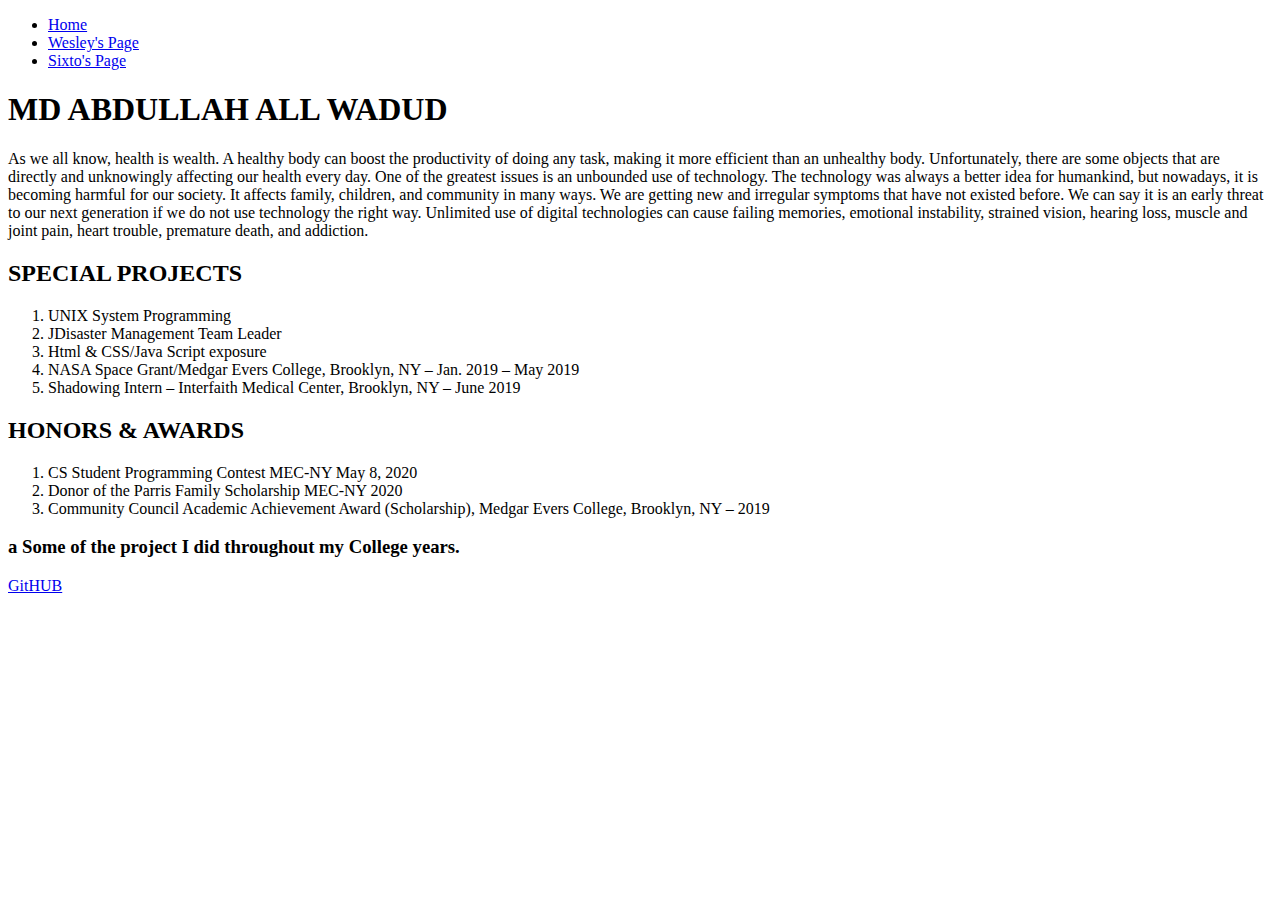
==== mdwadud.html @ 489bab62 "first push" ====
<!DOCTYPE html>
<html lang="en">
  <head>
    <meta charset="UTF-8" />
    <meta name="viewport" content="width=device-width, initial-scale=1.0" />
    <title>MDWADUD</title>
    <link rel="stylesheet" href="style.css" />
  </head>
  <body>
    <script src="main.js"></script>
    <nav>
      <ul>
        <li><a href="index.html">Home</a></li>
        <li><a href="wesley.html">Wesley's Page</a></li>
        <li><a href="sixto.html">Sixto's Page</a></li>
      </ul>
    </nav>
    <h1>MD ABDULLAH ALL WADUD</h1>
    <p>
      As we all know, health is wealth. A healthy body can boost the
      productivity of doing any task, making it more efficient than an unhealthy
      body. Unfortunately, there are some objects that are directly and
      unknowingly affecting our health every day. One of the greatest issues is
      an unbounded use of technology. The technology was always a better idea
      for humankind, but nowadays, it is becoming harmful for our society. It
      affects family, children, and community in many ways. We are getting new
      and irregular symptoms that have not existed before. We can say it is an
      early threat to our next generation if we do not use technology the right
      way. Unlimited use of digital technologies can cause failing memories,
      emotional instability, strained vision, hearing loss, muscle and joint
      pain, heart trouble, premature death, and addiction.
    </p>

    <h2>SPECIAL PROJECTS</h2>
    <ol>
      <li>UNIX System Programming</li>
      <li>JDisaster Management Team Leader</li>
      <li>Html & CSS/Java Script exposure</li>
      <li>
        NASA Space Grant/Medgar Evers College, Brooklyn, NY – Jan. 2019 – May
        2019
      </li>
      <li>
        Shadowing Intern – Interfaith Medical Center, Brooklyn, NY – June 2019
      </li>
    </ol>

    <h2>HONORS & AWARDS</h2>
    <ol>
      <li>CS Student Programming Contest MEC-NY May 8, 2020</li>
      <li>Donor of the Parris Family Scholarship MEC-NY 2020</li>
      <li>
        Community Council Academic Achievement Award (Scholarship), Medgar Evers
        College, Brooklyn, NY – 2019
      </li>
    </ol>
    <h3>a Some of the project I did throughout my College years.</h3>
    <li><a href="https://github.com/MDWADUD"> GitHUB</a></li>
  </body>
</html>
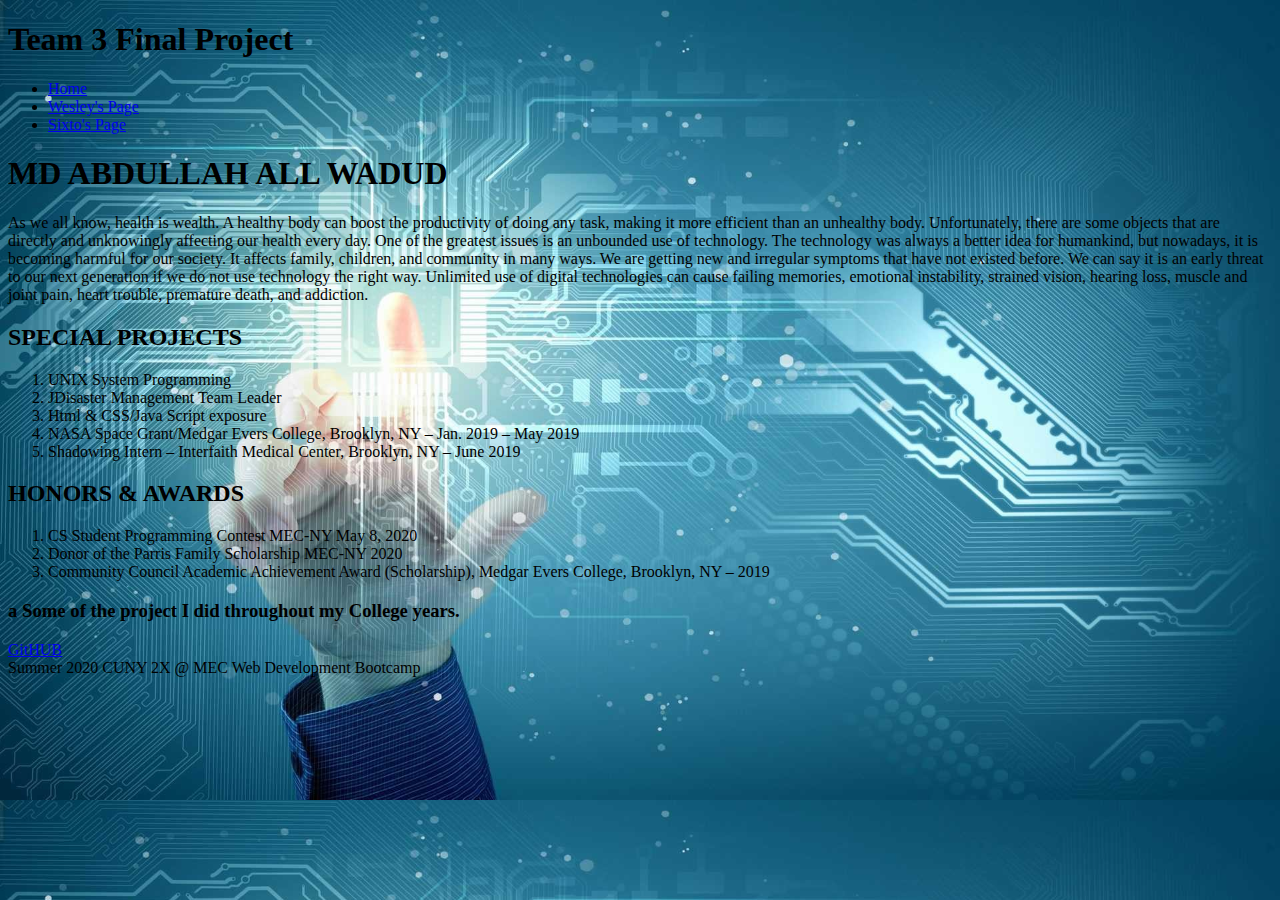
==== commit bea0b8fa: "adds header and footer to pages" ====
--- a/mdwadud.html
+++ b/mdwadud.html
@@ -7,6 +7,9 @@
     <link rel="stylesheet" href="style.css" />
   </head>
   <body>
+    <header class="homeHeader">
+      <h1>Team 3 Final Project</h1>
+    </header>
     <script src="main.js"></script>
     <nav>
       <ul>
@@ -56,5 +59,8 @@
     </ol>
     <h3>a Some of the project I did throughout my College years.</h3>
     <li><a href="https://github.com/MDWADUD"> GitHUB</a></li>
+    <footer class="homeFooter">
+      Summer 2020 CUNY 2X @ MEC Web Development Bootcamp
+    </footer>
   </body>
 </html>
--- a/style.css
+++ b/style.css
@@ -0,0 +1,5 @@
+body{
+    background-image: url("images/blue-circuit.jpg");
+    background-size: cover;
+    background-size: no-repeat; 
+  }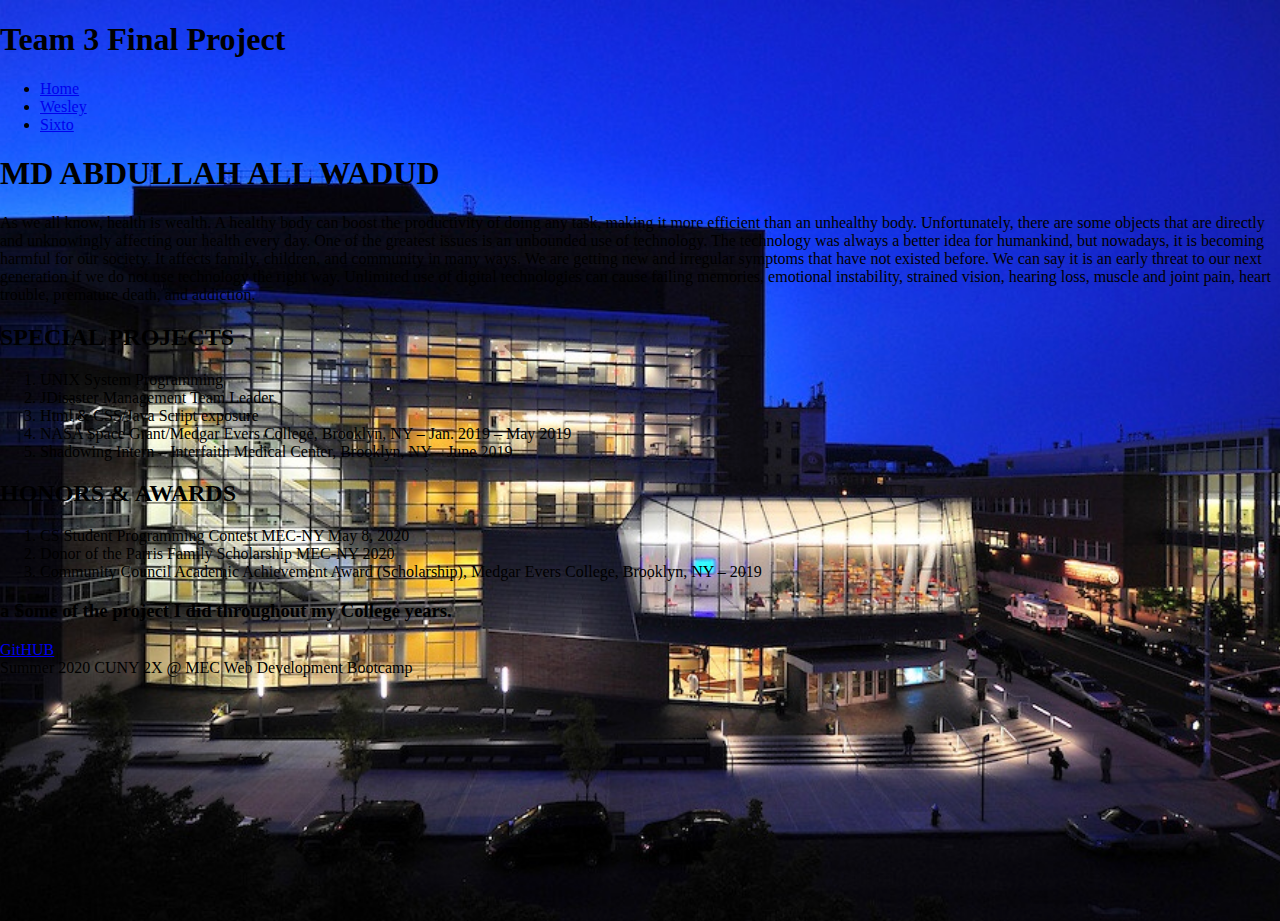
==== commit f0f9c295: "home-page" ====
--- a/mdwadud.html
+++ b/mdwadud.html
@@ -14,8 +14,8 @@
     <nav>
       <ul>
         <li><a href="index.html">Home</a></li>
-        <li><a href="wesley.html">Wesley's Page</a></li>
-        <li><a href="sixto.html">Sixto's Page</a></li>
+        <li><a href="wesley.html">Wesley</a></li>
+        <li><a href="sixto.html">Sixto</a></li>
       </ul>
     </nav>
     <h1>MD ABDULLAH ALL WADUD</h1>
--- a/style.css
+++ b/style.css
@@ -1,5 +1,121 @@
 body{
-    background-image: url("images/blue-circuit.jpg");
-    background-size: cover;
-    background-size: no-repeat; 
-  }+  margin: 0;
+  padding: 0;
+  font-family: Baloo;
+  background-image:url(images/medgar-evers.jpg);
+  background-position: center center;
+  -webkit-background-size: cover;
+  height: 100vh;
+  background-repeat: no-repeat;
+  
+}
+
+header .teamIII{
+  color:white;
+  font-size: 30px;
+  float: left;
+  font-family: sans-serif;
+  padding: 15px 60px;
+  width: 42%
+
+  
+}
+header nav{
+  float: right;
+}
+header nav ul{
+  margin: 0;
+  padding: 0;
+  margin-top: 0;
+  display: flex;
+}
+header nav ul li{
+  width: 50px;
+  height: 70px;
+  list-style: none;
+  line-height: 60px;
+  padding: 20px;
+  text-align: center;
+
+}
+header nav ul li:hover{
+  color: #000;
+  background: yellow
+
+}
+header nav ul li a{
+  color: white;
+  text-decoration: none;
+  display: block;
+  font-family:  baloo;
+  text-transform: uppercase;
+  margin: -20%;
+  font-size: 15px;
+
+}
+
+header nav ul li a:hover,
+.active{
+  color: black;
+  font-weight: bold;
+  background: yellow;
+
+}
+.menu{
+  color:white;
+  float:right;
+  line-height: 60px;
+  font-size: 30px;
+  cursor: pointer;
+  display: none;
+}
+@media (max-width:991px){
+  header{
+    padding: 0 20px;
+  }
+  .menu{
+    display: block;
+    float: right;
+
+   }
+   header nav{
+     position: absolute;
+     width: 10%;
+     height: calc(0vh - 0px);
+     top: 50px;
+     left: -100%;
+     transition: 10%;
+     float: right;
+  
+   }
+   header nav.active{
+    left: 0;
+
+   }
+   header nav ul{
+     display: block;
+     text-align: center;
+   }
+   header nav ul li a{
+    border-bottom: 1px solid #CBCE91FF;
+
+     
+}
+
+}
+.info{
+  position: absolute;
+  top: 50%;
+  left: 50%;
+  transform: translate(-50%,-50%);
+  color: yellow;
+  width: auto;
+  text-align: center;
+  font-family: sans-serif;
+  margin: 0;
+
+}
+.cuny-img{
+  width: 90%;
+  text-align: center;
+}
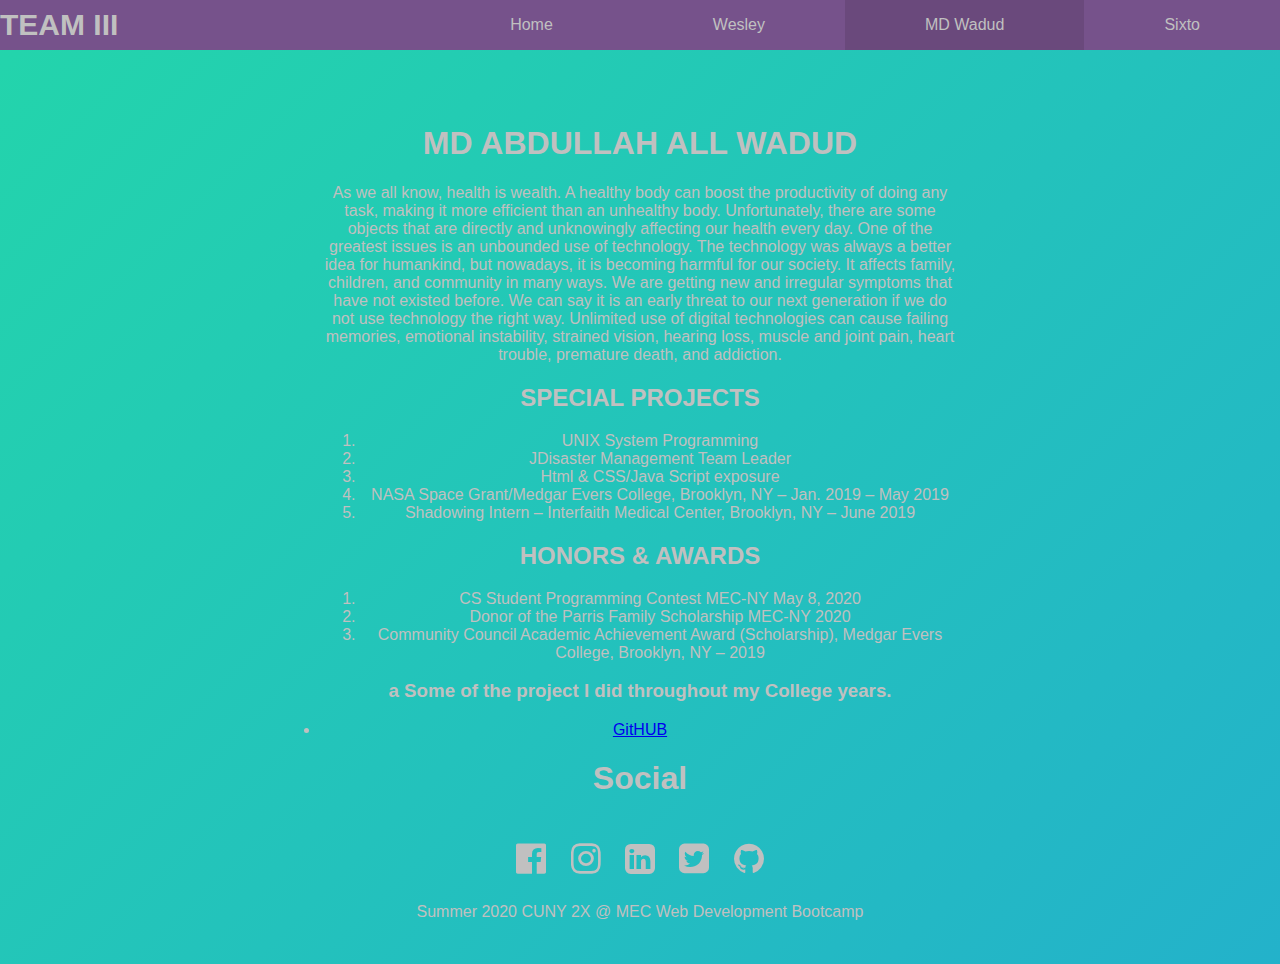
==== commit 1d123bbd: "adds styling changes to home page and MD wadud page" ====
--- a/mdwadud.html
+++ b/mdwadud.html
@@ -3,64 +3,100 @@
   <head>
     <meta charset="UTF-8" />
     <meta name="viewport" content="width=device-width, initial-scale=1.0" />
-    <title>MDWADUD</title>
-    <link rel="stylesheet" href="style.css" />
+    <title>TEAM III</title>
+    <link rel="stylesheet" href="style-wes.css" />
+    <link
+      rel="stylesheet"
+      href="https://stackpath.bootstrapcdn.com/font-awesome/4.7.0/css/font-awesome.min.css"
+    />
   </head>
   <body>
-    <header class="homeHeader">
-      <h1>Team 3 Final Project</h1>
+    <header>
+      <div class="teamIII">TEAM III</div>
+      <nav>
+        <ul>
+          <li><a href="index.html">Home</a></li>
+          <li><a href="wesley.html">Wesley</a></li>
+          <li><a href="mdwadud.html" class="active">MD Wadud</a></li>
+          <li><a href="sixto.html">Sixto</a></li>
+        </ul>
+      </nav>
+      <div class="menu"><i class="fa fa-bars" aria-hidden="true"></i></div>
     </header>
-    <script src="main.js"></script>
-    <nav>
-      <ul>
-        <li><a href="index.html">Home</a></li>
-        <li><a href="wesley.html">Wesley</a></li>
-        <li><a href="sixto.html">Sixto</a></li>
-      </ul>
-    </nav>
-    <h1>MD ABDULLAH ALL WADUD</h1>
-    <p>
-      As we all know, health is wealth. A healthy body can boost the
-      productivity of doing any task, making it more efficient than an unhealthy
-      body. Unfortunately, there are some objects that are directly and
-      unknowingly affecting our health every day. One of the greatest issues is
-      an unbounded use of technology. The technology was always a better idea
-      for humankind, but nowadays, it is becoming harmful for our society. It
-      affects family, children, and community in many ways. We are getting new
-      and irregular symptoms that have not existed before. We can say it is an
-      early threat to our next generation if we do not use technology the right
-      way. Unlimited use of digital technologies can cause failing memories,
-      emotional instability, strained vision, hearing loss, muscle and joint
-      pain, heart trouble, premature death, and addiction.
-    </p>
 
-    <h2>SPECIAL PROJECTS</h2>
-    <ol>
-      <li>UNIX System Programming</li>
-      <li>JDisaster Management Team Leader</li>
-      <li>Html & CSS/Java Script exposure</li>
-      <li>
-        NASA Space Grant/Medgar Evers College, Brooklyn, NY – Jan. 2019 – May
-        2019
-      </li>
-      <li>
-        Shadowing Intern – Interfaith Medical Center, Brooklyn, NY – June 2019
-      </li>
-    </ol>
+    <div class="name">
+      
+      <p>
+        <h1>MD ABDULLAH ALL WADUD</h1>
+        As we all know, health is wealth. A healthy body can boost the
+        productivity of doing any task, making it more efficient than an
+        unhealthy body. Unfortunately, there are some objects that are directly
+        and unknowingly affecting our health every day. One of the greatest
+        issues is an unbounded use of technology. The technology was always a
+        better idea for humankind, but nowadays, it is becoming harmful for our
+        society. It affects family, children, and community in many ways. We are
+        getting new and irregular symptoms that have not existed before. We can
+        say it is an early threat to our next generation if we do not use
+        technology the right way. Unlimited use of digital technologies can
+        cause failing memories, emotional instability, strained vision, hearing
+        loss, muscle and joint pain, heart trouble, premature death, and
+        addiction.
+      </p>
 
-    <h2>HONORS & AWARDS</h2>
-    <ol>
-      <li>CS Student Programming Contest MEC-NY May 8, 2020</li>
-      <li>Donor of the Parris Family Scholarship MEC-NY 2020</li>
-      <li>
-        Community Council Academic Achievement Award (Scholarship), Medgar Evers
-        College, Brooklyn, NY – 2019
-      </li>
-    </ol>
-    <h3>a Some of the project I did throughout my College years.</h3>
-    <li><a href="https://github.com/MDWADUD"> GitHUB</a></li>
-    <footer class="homeFooter">
-      Summer 2020 CUNY 2X @ MEC Web Development Bootcamp
-    </footer>
+      <h2>SPECIAL PROJECTS</h2>
+      <ol>
+        <li>UNIX System Programming</li>
+        <li>JDisaster Management Team Leader</li>
+        <li>Html & CSS/Java Script exposure</li>
+        <li>
+          NASA Space Grant/Medgar Evers College, Brooklyn, NY – Jan. 2019 – May
+          2019
+        </li>
+        <li>
+          Shadowing Intern – Interfaith Medical Center, Brooklyn, NY – June 2019
+        </li>
+      </ol>
+
+      <h2>HONORS & AWARDS</h2>
+      <ol>
+        <li>CS Student Programming Contest MEC-NY May 8, 2020</li>
+        <li>Donor of the Parris Family Scholarship MEC-NY 2020</li>
+        <li>
+          Community Council Academic Achievement Award (Scholarship), Medgar
+          Evers College, Brooklyn, NY – 2019
+        </li>
+      </ol>
+      <h3>a Some of the project I did throughout my College years.</h3>
+      <li><a href="https://github.com/MDWADUD"> GitHUB</a></li>
+      <h1>Social</h1>
+      <div class="social">
+        <a class="a1" href="http://facebook.com">
+          <i class="fa fa-facebook-official" aria-hidden="true"></i
+        ></a>
+        <a class="a1" href="http://instagram.com"
+          ><i class="fa fa-instagram" aria-hidden="true"></i
+        ></a>
+        <a class="a1" href="http://linkedin.com"
+          ><i class="fa fa-linkedin-square" aria-hidden="true"></i
+        ></a>
+        <a class="a1" href="http://twitter.com"
+          ><i class="fa fa-twitter-square" aria-hidden="true"></i
+        ></a>
+        <a class="a1" href="http://github.com/wesleyboston"
+          ><i class="fa fa-github" aria-hidden="true"></i
+        ></a>
+      </div>
+      <footer class="homeFooter">
+        Summer 2020 CUNY 2X @ MEC Web Development Bootcamp
+      </footer>
+      <script src="https://code.jquery.com/jquery-3.3.1.js"></script>
+      <script type="text/javascript">
+        $(document).ready(function () {
+          $(".menu").click(function () {
+            $("nav").toggleClass("active");
+          });
+        });
+      </script>
+    </div>
   </body>
 </html>
--- a/style-wes.css
+++ b/style-wes.css
@@ -0,0 +1,179 @@
+
+body {
+  margin: 0;
+  padding: 0;
+  height: 100vh;
+  width: 100%;
+  font-family: "Montserrat", sans-serif;
+  background: linear-gradient(-45deg, #ee7752, #e73c7e, #23a6d5, #23d5ab);
+  background-size: 400% 400%;
+  animation: change 10s ease-in-out infinite;
+}
+@keyframes change {
+  0% {
+    background-position: 0 50%;
+  }
+  50% {
+    background-position: 100% 50%;
+  }
+  100% {
+    background-position: 0 50%;
+  }
+}
+header{
+  position: absolute;
+  top: 0;
+  left: 0;
+  padding: 0, 100%;
+  background: #76528BFF;
+  width: 100%;
+  box-sizing: border-box;
+}
+header .teamIII{
+  color: silver;
+  height: 50px;
+  line-height: 50px;
+  font-size: 30px;
+  float:left;
+  font-weight: bold;
+  font-family: "Gill Sans", "Gill Sans MT", Calibri, "Trebuchet MS", sans-serif;
+  
+}
+header nav{
+  float: right;
+}
+header nav ul{
+  margin: 0;
+  padding: 0;
+  display: flex;
+}
+header nav ul li{
+  list-style: none;
+
+}
+header nav ul li a{
+  height: 50px;
+  line-height: 50px;
+  padding: 0 80px;
+  color: silver;
+  text-decoration: none;
+  display: block;
+  text-align: center;
+
+}
+
+header nav ul li a:hover,
+.active{
+  color: silver;
+  background: rgba(0, 0, 0, 0.1);
+
+}
+.menu{
+  color:silver;
+  float:right;
+  line-height: 50px;
+  font-size: 25px;
+  cursor: pointer;
+  display: none;
+}
+@media (max-width:991px){
+  header{
+    padding: 0 20px;
+  }
+  .menu{
+    display: block;
+
+   }
+   header nav{
+     position: absolute;
+     width: 100%;
+     height: calc(100vh - 50px);
+     background: silver;
+     top: 50px;
+     left: -100%;
+     transition: 10%;
+   }
+   header nav.active{
+     left: 0;
+
+   }
+   header nav ul{
+     display: block;
+     text-align: center;
+   }
+   header nav ul li a{
+     font-weight: bold;
+     font-size: 20;
+    
+
+   }
+
+}
+.name{
+  max-width: 50%;
+  padding: 40px;
+  text-align: center;
+  margin: auto;
+  margin-top: 5%;
+  font-family: 'Century Gothic', sans-serif;
+  color: silver;
+}
+ul{
+  list-style-type: none;
+}
+
+
+.a1{
+  margin: 0 10px;
+  width: 30px;
+  height: 80px;
+  display: inline-block;
+  overflow: hidden; 
+  font-size: 35px;
+  transition: .3s linear;
+  position: relative;
+
+ 
+}
+
+
+.a1:hover{
+  transform: scale(1.3);
+  border-radius: 20%;
+}
+
+.a1 i::before{
+  position: absolute;
+  width: 100%;
+  height: 100%;
+  text-align: center;
+  background-size: 200% 200%;
+  background-position:75% 75%;
+  top: 0;
+  left:0;
+  line-height:80px;
+  -webkit-background-clip: text; 
+  -webkit-text-fill-color: transparent;
+  transition: background .5s linear;
+}
+.a1:hover i::before{
+  background-position:0% 0%;
+}
+.fa-facebook-official::before{
+  background-image: linear-gradient(135deg,#3b5999 30% , silver 50%);
+}
+
+.fa-instagram::before{
+  background-image: linear-gradient(135deg,#e4405f 30%, silver 50%);
+}
+
+.fa-twitter-square::before{
+  background-image: linear-gradient(135deg, #55acee 30%, silver 50%);
+}
+
+.fa-github::before{
+  background-image: linear-gradient(135deg,black 30%, silver 50%);
+}
+.fa-linkedin-square::before{
+  background-image: linear-gradient(135deg,#0077B5 30%, silver 50%);
+}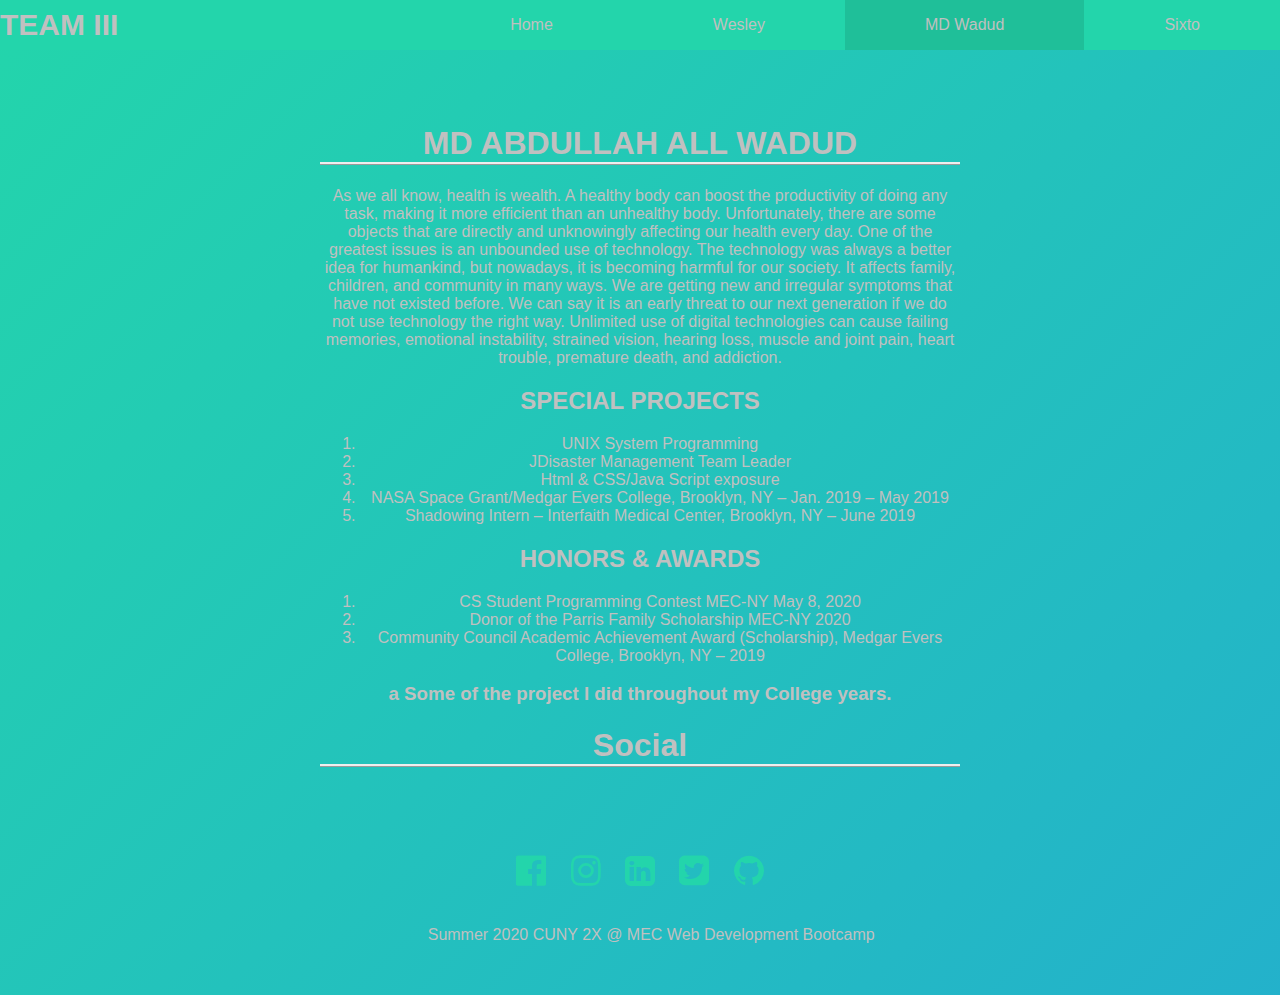
==== commit 5eb196a2: "md styling" ====
--- a/mdwadud.html
+++ b/mdwadud.html
@@ -4,7 +4,7 @@
     <meta charset="UTF-8" />
     <meta name="viewport" content="width=device-width, initial-scale=1.0" />
     <title>TEAM III</title>
-    <link rel="stylesheet" href="style-wes.css" />
+    <link rel="stylesheet" href="style-md.css"/>
     <link
       rel="stylesheet"
       href="https://stackpath.bootstrapcdn.com/font-awesome/4.7.0/css/font-awesome.min.css"
@@ -67,7 +67,6 @@
         </li>
       </ol>
       <h3>a Some of the project I did throughout my College years.</h3>
-      <li><a href="https://github.com/MDWADUD"> GitHUB</a></li>
       <h1>Social</h1>
       <div class="social">
         <a class="a1" href="http://facebook.com">
@@ -82,7 +81,9 @@
         <a class="a1" href="http://twitter.com"
           ><i class="fa fa-twitter-square" aria-hidden="true"></i
         ></a>
-        <a class="a1" href="http://github.com/wesleyboston"
+
+        <a class="a1" href="https://github.com/MDWADUD"
+
           ><i class="fa fa-github" aria-hidden="true"></i
         ></a>
       </div>
--- a/style-md.css
+++ b/style-md.css
@@ -0,0 +1,257 @@
+
+body {
+    margin: 0;
+    padding: 0;
+    height: 100vh;
+    width: 100%;
+    font-family: "Montserrat", sans-serif;
+    background: linear-gradient(-45deg, #ee7752, #e73c7e, #23a6d5, #23d5ab);
+    background-size: 400% 400%;
+    animation: change 10s ease-in-out infinite;
+   
+  }
+  @keyframes change {
+    0% {
+      background-position: 0 50%;
+    }
+    50% {
+      background-position: 100% 50%;
+    }
+    100% {
+      background-position: 0 50%;
+    }
+  }
+  header{
+    position: absolute;
+    top: 0;
+    left: 0;
+    padding: 0, 100%;
+    background: #23d5ab;
+    width: 100%;
+    box-sizing: border-box;
+  }
+  header .teamIII{
+    color: silver;
+    height: 50px;
+    line-height: 50px;
+    font-size: 30px;
+    float:left;
+    font-weight: bold;
+    font-family: "Gill Sans", "Gill Sans MT", Calibri, "Trebuchet MS", sans-serif;
+    
+  }
+  header nav{
+    float: right;
+  }
+  header nav ul{
+    margin: 0;
+    padding: 0;
+    display: flex;
+  }
+  header nav ul li{
+    list-style: none;
+  
+  }
+  header nav ul li a{
+    height: 50px;
+    line-height: 50px;
+    padding: 0 80px;
+    color: silver;
+    text-decoration: none;
+    display: block;
+    text-align: center;
+  
+  }
+  
+  header nav ul li a:hover,
+  .active{
+    color: silver;
+    background: rgba(0, 0, 0, 0.1);
+  
+  }
+  .menu{
+    color:silver;
+    float:right;
+    line-height: 50px;
+    font-size: 25px;
+    cursor: pointer;
+    display: none;
+  }
+  @media (max-width:991px){
+    header{
+      padding: 0 20px;
+    }
+    .menu{
+      display: block;
+  
+     }
+     header nav{
+       position: absolute;
+       width: 100%;
+       height: calc(100vh - 50px);
+       background: silver;
+       top: 50px;
+       left: -100%;
+       transition: 10%;
+     }
+     header nav.active{
+       left: 0;
+  
+     }
+     header nav ul{
+       display: block;
+       text-align: center;
+     }
+     header nav ul li a{
+       font-weight: bold;
+       font-size: 20;
+      
+  
+     }
+     .a1:hover{
+      transform: scale(2.0);
+      border-radius: 20%;
+    }
+    
+    .a1 i::before{
+      position: absolute;
+      width: 100%;
+      height: 100%;
+      text-align: center;
+      background-size: 200% 200%;
+      background-position:75% 75%;
+      top: 0;
+      left:0;
+      line-height:80px;
+      -webkit-background-clip: text; 
+      -webkit-text-fill-color: transparent;
+      transition: background .5s linear;
+    }
+    .a1:hover i::before{
+      background-position:0% 0%;
+    }
+    .fa-facebook-official::before{
+      background-image: linear-gradient(135deg,#3b5999 30% , #23d5ab 50%);
+    }
+    
+    .fa-instagram::before{
+      background-image: linear-gradient(135deg,#e4405f 30%, #23d5ab 50%);
+    }
+    
+    .fa-twitter-square::before{
+      background-image: linear-gradient(135deg, #55acee 30%, #23d5ab 50%);
+    }
+    
+    .fa-github::before{
+      background-image: linear-gradient(135deg,black 30%, #23d5ab 50%);
+    }
+    .fa-linkedin-square::before{
+      background-image: linear-gradient(135deg,#0077B5 30%, #23d5ab 50%);
+    }
+  
+  }
+  .name{
+    max-width: 50%;
+    padding: 40px;
+    text-align: center;
+    margin: auto;
+    margin-top: 5%;
+    font-family: 'Century Gothic', sans-serif;
+    color: silver;
+    
+  }
+  ul{
+    list-style-type: none;
+  }
+  .name1{
+    background-color: rgba(0, 0, 0, 0.4);
+    padding: 50px;
+    text-align: center;
+    line-height: 30px;
+  }
+  
+  .name2{
+    background-color: rgba(0, 0, 0, 0.4);
+    padding: 50px;
+    margin-top: 5%;
+  }
+  .name2 ul{
+    text-align: left;
+    line-height: 30px;
+    
+    
+  }
+  h1{
+    border-bottom-style: ridge;
+  }
+  
+  .a1{
+    margin: 0 10px;
+    width: 30px;
+    height: 80px;
+    display: inline-block;
+    overflow: hidden; 
+    font-size: 35px;
+    transition: .3s linear;
+    position: relative;
+  
+   
+  }
+  
+  
+  .a1:hover{
+    transform: scale(1.3);
+    border-radius: 10%;
+  }
+  
+  .a1 i::before{
+    position: absolute;
+    width: 100%;
+    height: 100%;
+    text-align: center;
+    background-size: 200% 200%;
+    background-position:75% 75%;
+    top: 0;
+    left:0;
+    line-height:80px;
+    -webkit-background-clip: text; 
+    -webkit-text-fill-color: transparent;
+    transition: background .5s linear;
+  }
+  .a1:hover i::before{
+    background-position:0% 0%;
+  }
+  .fa-facebook-official::before{
+    background-image: linear-gradient(135deg,#3b5999 30% , #23d5ab 50%);
+  }
+  
+  .fa-instagram::before{
+    background-image: linear-gradient(135deg,#e4405f 30%, #23d5ab 50%);
+  }
+  
+  .fa-twitter-square::before{
+    background-image: linear-gradient(135deg, #55acee 30%, #23d5ab 50%);
+  }
+  
+  .fa-github::before{
+    background-image: linear-gradient(135deg,black 30%, #23d5ab 50%);
+  }
+  .fa-linkedin-square::before{
+    background-image: linear-gradient(135deg,#0077B5 30%, #23d5ab 50%);
+  }
+  
+  footer {
+    color: silver;
+    position: relative; 
+    left: 0;
+    top: 0;
+    bottom: 0;
+    width: 100%;
+    text-align: center;
+    padding: 0.7rem;
+  }
+  
+  .social{
+    margin-top: 10%;  
+  }
+  